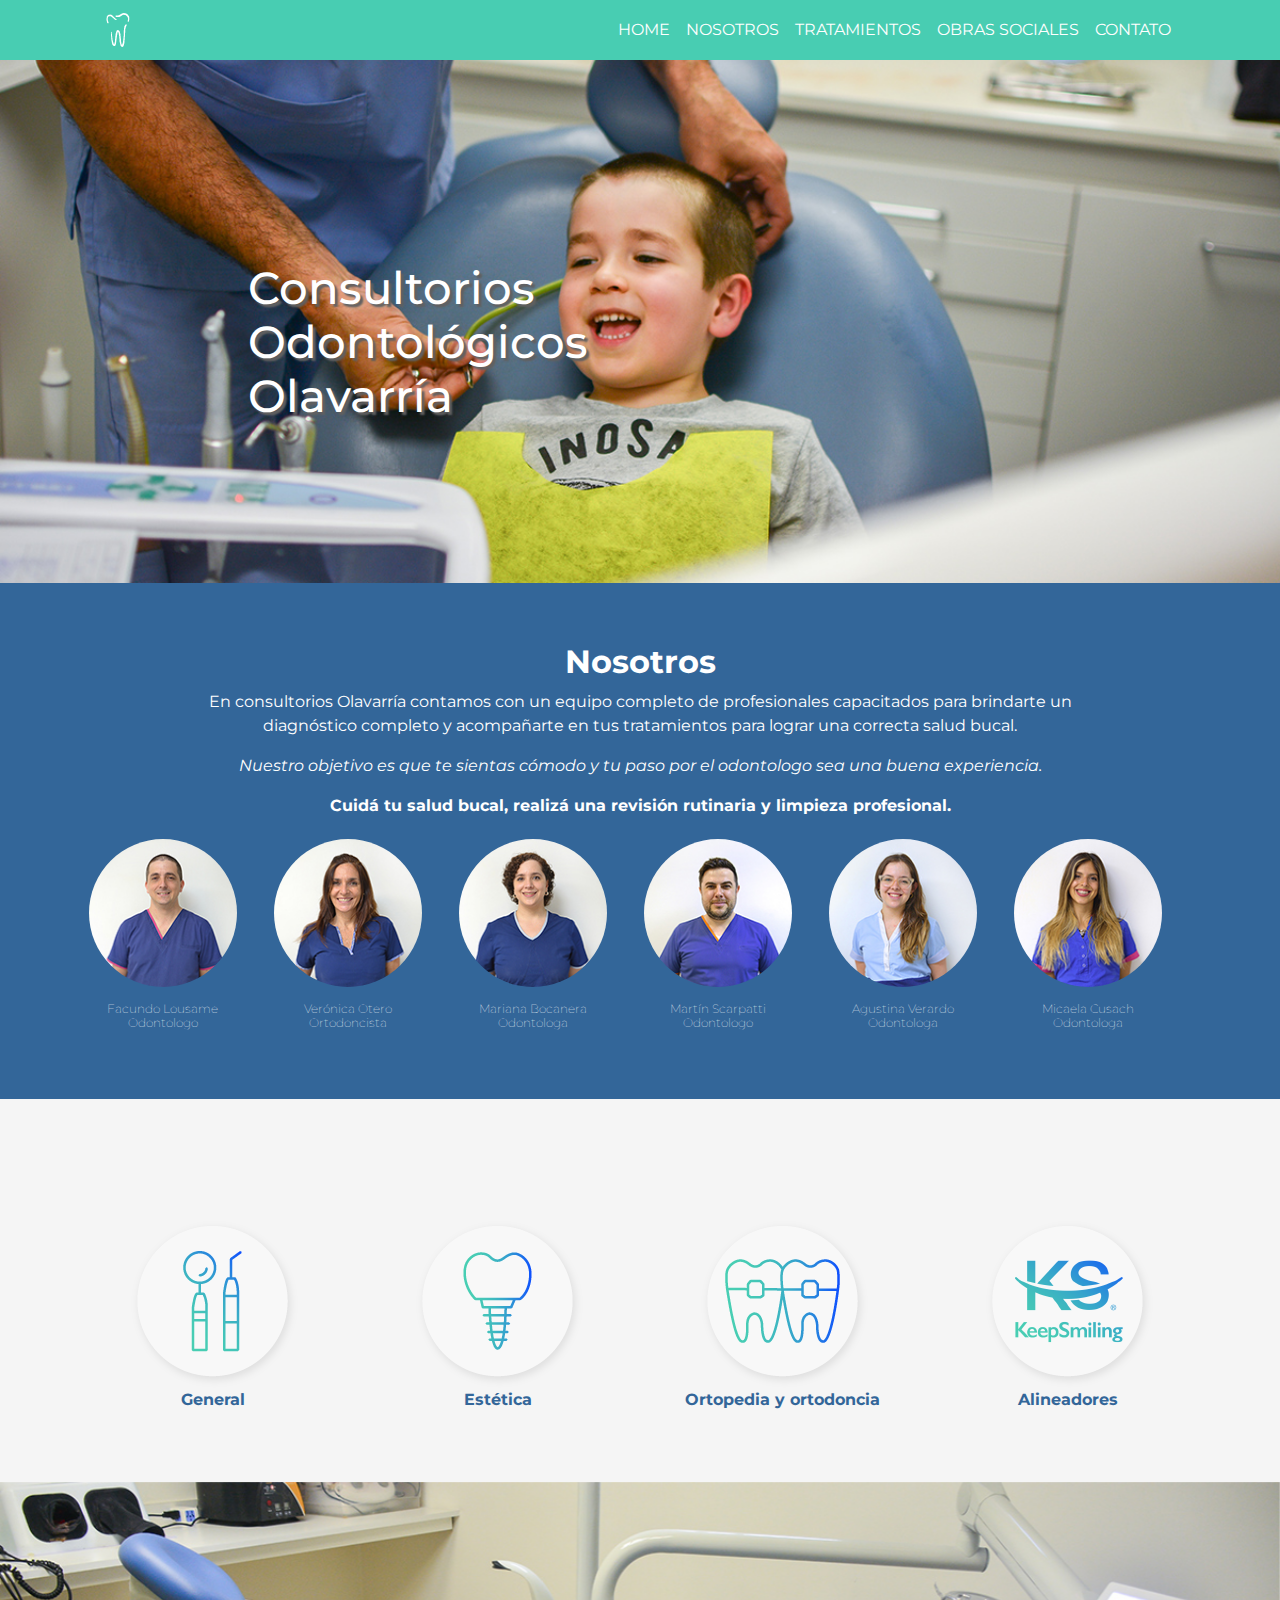
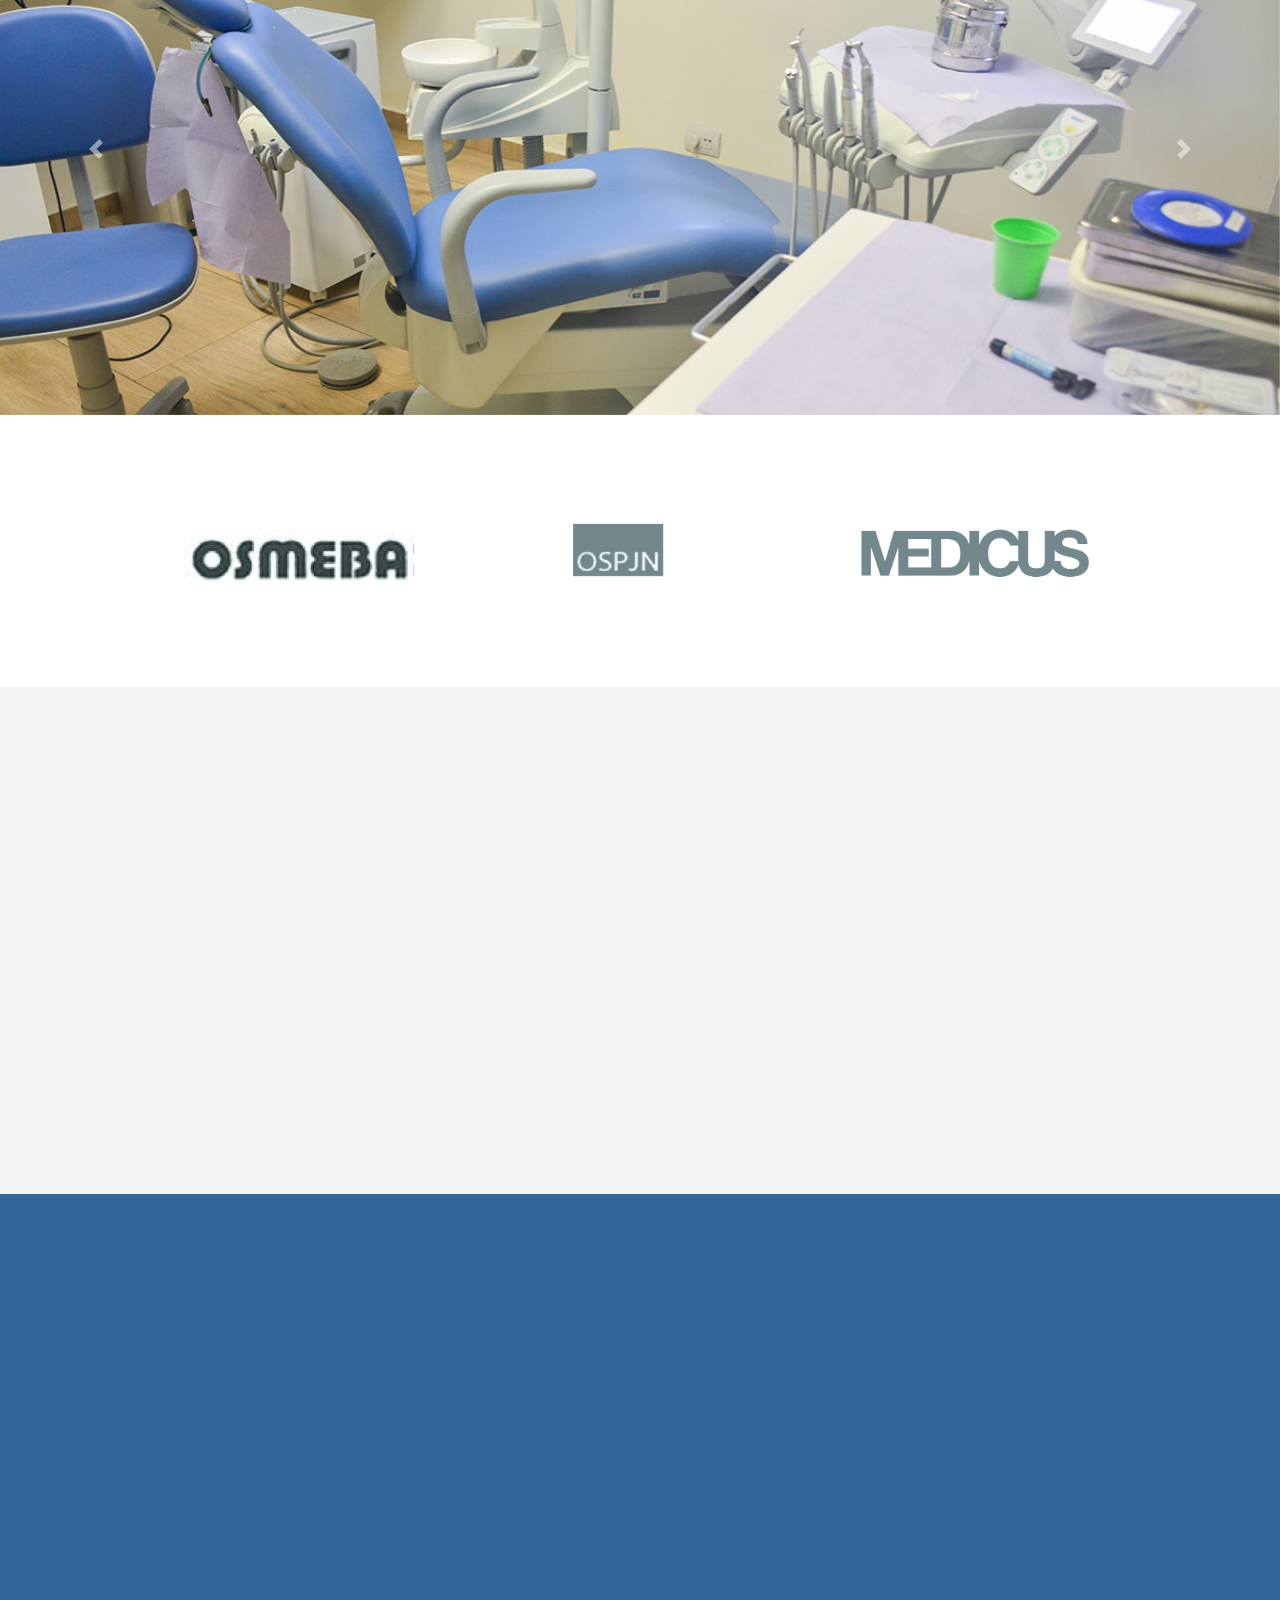
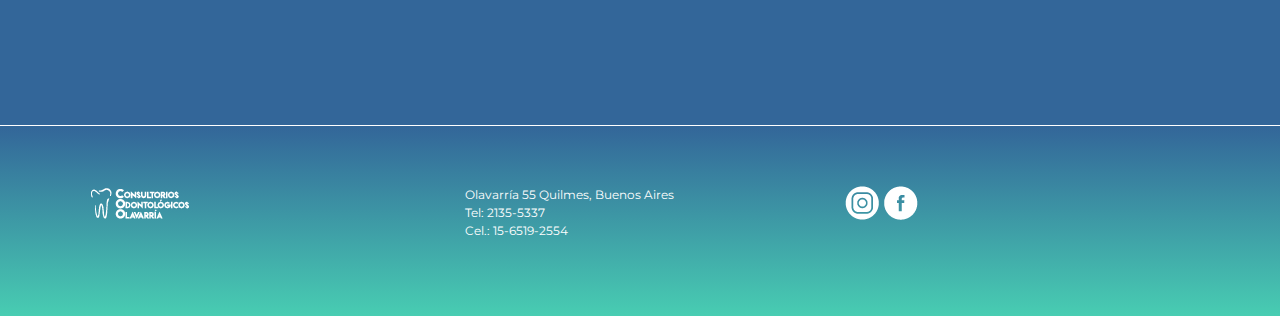
==== index.html @ 41bebec6 "subida repositorio" ====
<!DOCTYPE html>
<html lang="es">

<head>
    <meta charset="UTF-8">
    <meta name="viewport" content="width=device-width, initial-scale=1.0">
    <meta name="description"
        content="Consultorios odontológicos ubicados en Quilmes, Buenos Aires. Centro integral de odontología estética y ortodoncia.">
    <meta name="keywords"
        content="odontología ortodoncia estética odontológica bruxísmo carillas brackets blanqueamiento dental Quilmes Consultorio">

    <title>Consultorios Odontológicos Olavarría. Quilmes</title>

    <!-- Normalize -->
    <link rel="stylesheet" href="css/normalize.css">

    <!-- Bootstrap css -->
    <link rel="stylesheet" href="https://stackpath.bootstrapcdn.com/bootstrap/4.5.2/css/bootstrap.min.css"
        integrity="sha384-JcKb8q3iqJ61gNV9KGb8thSsNjpSL0n8PARn9HuZOnIxN0hoP+VmmDGMN5t9UJ0Z" crossorigin="anonymous">

    <!-- Mi css -->
    <link rel="stylesheet" href="css/styles.css">

    <!-- Animate -->
    <link rel="stylesheet" href="https://cdnjs.cloudflare.com/ajax/libs/animate.css/4.1.1/animate.min.css" />

    <!-- Tipografía -->
    <link href="https://fonts.googleapis.com/css2?family=Montserrat:ital,wght@0,400;0,700;1,400&display=swap"
        rel="stylesheet">

</head>

<body>


    <!-- Header -->
    <header class="header fixed-top">

        <div class="container">
            <div class="row">

                <div class="col-xl-12 col-lg-12 col-md-12 col-sm-12   ">
                    <nav class="navbar navbar-expand-lg navbar-light header">
                        <a class="navbar-brand" href="#home"><img class=" wow animate__animated animate__flipInY"
                                src="img/iso-10.png" alt="logo"></a>
                        <button class="navbar-toggler" type="button" data-toggle="collapse"
                            data-target="#navbarNavAltMarkup" aria-controls="navbarNavAltMarkup" aria-expanded="false"
                            aria-label="Toggle navigation">
                            <span class=" navbar-toggler-icon"></span>
                        </button>

                        <div class="justify-content-end collapse navbar-collapse" id="navbarNavAltMarkup">
                            <div class="navbar-nav">
                                <a class="nav-link " href="#home">HOME</a>
                                <a class="nav-link" href="#nosotros">NOSOTROS</a>
                                <a class="nav-link " href="#tratamientos">TRATAMIENTOS</a>
                                <a class="nav-link" href="#sociales">OBRAS SOCIALES</a>
                                <a class="nav-link" href="#contacto">CONTATO</a>
                            </div>
                        </div>
                    </nav>
                </div>
            </div>
        </div>
    </header>
    <!--Fin Header -->

    <!--Section portada -->
    <section id="home" class="slide-imagenes">
        <div class="portada">
        <img class="i-home" src="img/c4.jpg" alt="atención odontopediatría"></div>
        <div class="container texto-encabezado">
            <div class="encabezado row">

                <div class="absolute-div col-xl-3 col-lg-3 col-md-3 col-sm-3 col-3">
                    <h1 class="carousel-caption h1-index animate__animated animate__fadeInLeft">Consultorios
                        Odontológicos Olavarría
                    </h1>
                </div>
            </div>
        </div>
    </section>
    <!--Fin portada -->

    <!--Section Nosotros -->
    <section id="nosotros" class="nosotros section">

        <div class="container">

            <div class="row justify-content-center">
                <h2 class="titulo-section col-xl-12 wow animate__animated animate__fadeInLeft">Nosotros</h2>
                <p class="p-section p-nosotros wow animate__animated animate__fadeIn">En consultorios Olavarría contamos
                    con un equipo completo de
                    profesionales capacitados para brindarte un diagnóstico completo y acompañarte en tus tratamientos
                    para lograr una correcta salud bucal.</p>
                <p class="p-section p-nosotros p-italic wow animate__animated animate__fadeIn">Nuestro objetivo es que
                    te sientas cómodo y tu paso por el
                    odontologo sea una buena experiencia.</p>
                <p class="p-section p-nosotros p-bold wow animate__animated animate__fadeIn">Cuidá tu salud bucal,
                    realizá una revisión rutinaria y limpieza
                    profesional.</p>
            </div>



            <div class="row flex-nowrap scroll-nos">
                <div class="col-xl-2 col-lg-2 col-md-4 col-sm-6 col-12 img-nosotros">
                    <div class="row justify-content-center">
                        <img class="img-fluid" src="img/lousame.jpg" alt=" Facundo Lousame. Odontologo">
                    </div>
                    <div class="row justify-content-center">
                        <h4 class="name-nosotros">Facundo Lousame <br> Odontologo</h4>
                    </div>
                </div>


                <div class="col-xl-2 col-lg-2 col-md-4 col-sm-6 col-12 img-nosotros">
                    <div class="row justify-content-center">
                        <img class="img-fluid" src="img/otero.jpg" alt="Mariana Bocanera. Odontologa">
                    </div>
                    <div class="row justify-content-center">
                        <h4 class="name-nosotros">Verónica Otero <br> Ortodoncista</h4>
                    </div>
                </div>


                <div class="col-xl-2 col-lg-2 col-md-4 col-sm-6 col-12 img-nosotros">
                    <div class="row justify-content-center">
                        <img class="img-fluid" src="img/bocanera.jpg" alt="Mariana Bocanera. Odontologa">
                    </div>
                    <div class="row justify-content-center">
                        <h4 class="name-nosotros">Mariana Bocanera <br> Odontologa</h4>
                    </div>
                </div>

                <div class="col-xl-2 col-lg-2 col-md-4 col-sm-6 col-12 img-nosotros">
                    <div class="row justify-content-center">
                        <img class="img-fluid" src="img/martin.jpg" alt="Mariana Bocanera. Odontologa">
                    </div>
                    <div class="row justify-content-center">
                        <h4 class="name-nosotros">Martín Scarpatti <br> Odontologo</h4>
                    </div>
                </div>

                <div class="col-xl-2 col-lg-2 col-md-4 col-sm-6 col-12 img-nosotros">
                    <div class="row justify-content-center">
                        <img class="img-fluid" src="img/verardo.jpg" alt=" Facundo Lousame. Odontologo">
                    </div>
                    <div class="row justify-content-center">
                        <h4 class="name-nosotros">Agustina Verardo <br> Odontologa</h4>
                    </div>
                </div>

                <div class="col-xl-2 col-lg-2 col-md-4 col-sm-6 col-12 img-nosotros">
                    <div class="row justify-content-center">
                        <img class="img-fluid" src="img/cusach.jpg" alt="Mariana Bocanera. Odontologa">
                    </div>
                    <div class="row justify-content-center">
                        <h4 class="name-nosotros">Micaela Cusach <br> Odontologa</h4>
                    </div>
                </div>

            </div>
        </div>

    </section>
    <!--Fin Section Nosotros -->


    <!--Section Tratamientos -->
    <section id="tratamientos" class="tratamientos section">
        <div class="container">
            <div class="row justify-content-center">
                <h2 class="titulo-section wow animate__animated animate__fadeInLeft">Tratamientos</h2>
            </div>
            <div class="row">
                <div class="col-xl-3 col-lg-3 col-md-6 col-sm-6 col-12">
                    <a class="link-tratamiento" href="general.html">
                        <img src="img/general.png" alt="odontologia general"> General</a> </div>
                <div class="col-xl-3 col-lg-3 col-md-6 col-sm-6 col-12">
                    <a class="link-tratamiento" href="estetica.html"> <img src="img/estetica.png"
                            alt="odontologia estetica"> Estética</a> </div>
                <div class="col-xl-3 col-lg-3 col-md-6 col-sm-6 col-12">
                    <a class="link-tratamiento" href="ortodoncia.html"> <img src="img/ortodoncia.png"
                            alt="ortopedia y ortodoncia"> Ortopedia y ortodoncia</a>
                </div>
                <div class="col-xl-3 col-lg-3 col-md-6 col-sm-6 col-12">
                    <a class="link-tratamiento" href="alineadores.html"> <img src="img/alineadores.png"
                            alt="alineadores"> Alineadores</a>
                </div>
            </div>
        </div>
    </section>
    <!--Fin Section Tratamientos -->

    <!-- Carousel -->
    <section>
        <div class="fotos-carousel">
            <div id="carouselExampleFade" class="carousel slide carousel-fade" data-ride="carousel">
                <div class="carousel-inner">
                    <div class="carousel-item active">
                        <img src="img/LRM_EXPORT_91665481445720_20191011_003505102.jpeg" class="d-block w-100"
                            alt="consultorio odontológico Olavarria Quilmes">
                    </div>
                    <div class="carousel-item">
                        <img src="img/c2.jpg" class="d-block w-100" alt="odontopediatría">
                    </div>
                    <div class="carousel-item">
                        <img src="img/c3.jpg" class="d-block w-100" alt="tratamiento ortodoncia">
                    </div>
                </div>
                <a class="carousel-control-prev" href="#carouselExampleFade" role="button" data-slide="prev">
                    <span class="carousel-control-prev-icon" aria-hidden="true"></span>
                    <span class="sr-only">Previous</span>
                </a>
                <a class="carousel-control-next" href="#carouselExampleFade" role="button" data-slide="next">
                    <span class="carousel-control-next-icon" aria-hidden="true"></span>
                    <span class="sr-only">Next</span>
                </a>
            </div>
        </div>
    </section>
    <!-- Fin carousel -->

    <!--Section Obras sociales -->
    <section id="sociales" class="sociales section">
        <div class=" containerphotogrid">
            <div id="carouselExampleInterval" class="carousel slide" data-ride="carousel">
                <div class="carousel-inner">
                    <div class="carousel-item active" data-interval="10000">
                        <img src="img/os-04.jpg" class="d-block w-100" alt="...">
                    </div>
                    <div class="carousel-item" data-interval="2000">
                        <img src="img/os-02.jpg" class="d-block w-100" alt="...">
                    </div>
                    <div class="carousel-item">
                        <img src="img/os-03.jpg" class="d-block w-100" alt="...">
                    </div>
                </div>
                <a class="carousel-control-prev" href="#carouselExampleInterval" role="button" data-slide="prev">
                    <span class="carousel-control-prev-icon" aria-hidden="true"></span>
                    <span class="sr-only">Previous</span>
                </a>
                <a class="carousel-control-next" href="#carouselExampleInterval" role="button" data-slide="next">
                    <span class="carousel-control-next-icon" aria-hidden="true"></span>
                    <span class="sr-only">Next</span>
                </a>
            </div>

        </div>
    </section>
    <!-- Fin Section Obras sociales -->

    <!-- Section Contacto -->
    <section id="contacto" class="contacto section">
        <div class="container">
            <div class="row justify-content-center">
                <h2 class="titulo-section wow animate__animated animate__fadeInLeft">Contacto</h2>
            </div>

            <div class="row justify-content-center">
                <img class="wow animate__animated animate__flipInY" src="img/contacto.png " alt="info contacto">
            </div>

            <div class="row">
                <div class="col-xl-6 col-lg-6 col-md-6 col-sm-12 col-12">
                    <h3 class="subtitulo-sec wow animate__animated animate__fadeIn">Ubicación</h3>
                    <p class="p-section wow animate__animated animate__fadeIn">Olavarría 55 Quilmes, Buenos Aires
                        <br>Tel: 2135-5337 <br>Cel.: 15-6519-2554
                    </p>
                </div>

                <div class=" col-xl-6 col-lg-6 col-md-6 col-sm-12 col-12">
                    <h3 class="subtitulo-sec wow animate__animated animate__fadeIn">Horario</h3>
                    <p class="p-section wow animate__animated animate__fadeIn">Lunes– Viernes 09:00AM – 20:00PM
                        <br>Sábados 09:00AM a 13:30PM</p>
                </div>
            </div>

            <div class="row justify-content-center">
                <div class="contactar">
                    <a href="contacto.html">
                        <button type="button"
                            class="btn btn-primary wow animate__animated animate__fadeIn">Contactar</button></a>
                </div>
            </div>

        </div>
    </section>
    <!--Fin Section Contacto -->

    <!-- Section blog -->
    <section class="videos section">

        <div class="container">
            <div class="row justify-content-center">
                <h2 class="titulo-section wow animate__animated animate__fadeInLeft">Recomendaciones</h2>
            </div>

            <div class="row justify-content-center">
                <div class="col-xl-4 col-lg-4 col-md-4 col-sm-12 col-12">
                    <a class="link-video"
                        href="https://www.instagram.com/p/CB1ffoWjHHz/?utm_source=ig_web_button_share_sheet"
                        target="_blank"><img class="wow animate__animated animate__fadeIn" src="img/48a-16.png"
                            alt="contenciones post ortodoncia"></a>
                </div>
                <div class="col-xl-4 col-lg-4 col-md-4 col-sm-12 col-12 ">
                    <a class="link-video"
                        href="https://www.instagram.com/p/B97am0qFY8w/?utm_source=ig_web_button_share_sheet"
                        target="_blank"><img class="wow animate__animated animate__fadeIn" src="img/37.jpg"
                            alt="recomendaciones cepillado de dientes"></a>
                </div>
                <div class="col-xl-4 col-lg-4 col-md-4 col-sm-12 col-12 ">
                    <a class="link-video"
                        href="https://www.instagram.com/p/CEaB4_YjKjv/?utm_source=ig_web_button_share_sheet"
                        target="_blank"><img class="wow animate__animated animate__fadeIn" src="img/75-25.jpg"
                            alt="la tecnología y la odontología"></a>
                </div>
            </div>
        </div>
    </section>
    <!--Fin Section blog -->

    <!-- Footer -->
    <footer id="footer" class="footer section">
        <div class="container">
            <div class="row">
                <div class="col-xl-4 col-lg-4 col-md-4 col-sm-12 col-12">
                    <img src="img/logo-02.png" alt="logo">
                </div>

                <div class="col-xl-4 col-lg-4 col-md-4 col-sm-12 col-12">
                    <p> Olavarría 55 Quilmes, Buenos Aires <br> Tel: 2135-5337 <br>Cel.: 15-6519-2554 </p>
                </div>

                <div class="col-xl-4 col-lg-4 col-md-4 col-sm-12 col-12">
                    <div>
                        <a href="https://www.instagram.com/consultoriolavarria/" target="_blank"><img
                                src="img/ig-03.png" alt="perfil-instagram"></a>
                        <a href="https://www.facebook.com/consultoriolavarria" target="_blank"><img src="img/fb-01.png"
                                alt="perfil-facebook"> </a>
                    </div>
                </div>
            </div>
        </div>
    </footer>
    <!-- Fin Footer -->

    <!-- Wow js -->
    <script src="wow.min.js"></script>
    <script>
        new WOW().init();
    </script>
    <!-- Bootstrap js -->
    <script src="https://code.jquery.com/jquery-3.5.1.slim.min.js"
        integrity="sha384-DfXdz2htPH0lsSSs5nCTpuj/zy4C+OGpamoFVy38MVBnE+IbbVYUew+OrCXaRkfj" crossorigin="anonymous">
    </script>
    <script src="https://cdn.jsdelivr.net/npm/popper.js@1.16.1/dist/umd/popper.min.js"
        integrity="sha384-9/reFTGAW83EW2RDu2S0VKaIzap3H66lZH81PoYlFhbGU+6BZp6G7niu735Sk7lN" crossorigin="anonymous">
    </script>
    <script src="https://stackpath.bootstrapcdn.com/bootstrap/4.5.2/js/bootstrap.min.js"
        integrity="sha384-B4gt1jrGC7Jh4AgTPSdUtOBvfO8shuf57BaghqFfPlYxofvL8/KUEfYiJOMMV+rV" crossorigin="anonymous">
    </script>

</body>

</html>
---- css/styles.css ----
.section {
  padding: 60px;
  display: flex;
  flex-direction: column;
  align-items: center;
}

/* portada*/
.h1-index {
  text-align: start;
  color: #ffffff;
  position: relative;
  right: 0;
  top: 0;
  font-size: 45px;
  text-shadow: 3px 3px 2px #616060;
}

.slide-imagenes img {
  width: 100%;
  margin-top: 50px;
}

.carousel-caption {
  position: absolute;
  z-index: 1;
  display: table;
  width: 100%;
  height: 100%;
}

/* NOSOTROS*/
.img-nosotros img {
  margin: 5px;
  width: 80%;
  border-radius: 50%;
}

.name-nosotros {
  text-align: center;
  color: #ffffff;
  font-weight: 100;
  margin-top: 10px;
  font-size: 12px;
}

/* TRATAMIENTO*/
.link-tratamiento {
  margin: 10px 0;
  display: flex;
  flex-direction: column;
  align-items: center;
}

/*OBRAS SOCIALES*/
.photogrid {
  display: flex;
  flex-wrap: wrap;
  justify-content: center;
  width: 100%;
}

/*BLOG*/
/*PAGINA TRATAMIENTOS*/
.card-body p.italic {
  font-style: italic;
  color: #336699;
  font-weight: bold;
}

.img-tratamiento {
  display: flex;
  justify-content: center;
  align-items: center;
}

/*PAGINA CONTACTO*/
.caja {
  background-color: #ffffff;
  border-radius: 30px;
  border: 1px solid #48CDB2;
  box-shadow: 3px 3px 2px #a1a1a1;
  height: 400px;
  padding: 25px;
}

html {
  scroll-behavior: smooth;
}

h1, h2, h3, h4, p, a {
  font-family: "Montserrat", sans-serif;
}

/*HEADER*/
header {
  background-color: #48CDB2;
  position: fixed;
}

.nav-link {
  color: #ffffff !important;
}
.nav-link:hover {
  background-color: #ffffff;
  color: #48CDB2 !important;
}

/* PORTADA*/
.portada {
  width: 100%;
}

.btn-1 {
  z-index: 1;
  background-color: #48CDB2;
  color: #ffffff;
  margin: 0 10px;
  cursor: pointer;
}

.absolute-div {
  position: absolute;
  top: 241px;
  left: 200px;
  right: 0;
  bottom: 0;
}

.absolute-div1 {
  position: absolute;
  top: 500px;
  left: 236px;
  right: 0;
  bottom: 0;
}

.carousel-caption h1 {
  display: table-cell;
  vertical-align: left;
  text-align: left;
}

/* NOSOTROS*/
.nosotros {
  background-color: #336699;
}

.nosotros .titulo-section, .p-section {
  color: #ffffff;
  text-align: center;
}

.nosotros h2, .p-bold {
  font-weight: bold;
}

.nosotros .p-italic {
  font-style: italic;
}

.p-nosotros {
  width: 80%;
}

.scroll-nos {
  width: 100%;
  overflow: auto;
}

/*TRATAMIENTOS*/
.tratamientos {
  background-color: #f5f5f5;
}

.tratamientos h2 {
  font-weight: bold;
  color: #336699;
}

.tratamientos a {
  font-weight: bold;
  color: #336699;
  text-decoration: none;
}
.tratamientos a:hover {
  transform: scale(1.2, 1.2);
  transition: all 0.5s;
}

/*OBRAS SOCIALES*/
.photogrid .photo {
  margin: 10px;
}

/*CONTACTO*/
.contacto {
  background-color: #f5f5f5;
}

.contacto .titulo-section {
  color: #336699;
}

.contacto h2, h3 {
  font-weight: bold;
  text-align: center;
  color: #616060;
}

.contacto p {
  text-align: center;
  color: #616060;
}

.contactar .btn-primary {
  background-color: #336699;
}
.contactar .btn-primary:hover {
  cursor: pointer;
  background-color: #ffffff;
  color: #336699;
}

.button-contactar {
  color: #ffffff;
  text-transform: uppercase;
  text-decoration: none;
}

/*BLOG*/
.videos {
  background-color: #336699;
}

.videos .titulo-section {
  color: #ffffff;
  font-weight: bold;
}

.videos img {
  width: 100%;
  margin-bottom: 15px;
}

.link-video img:hover {
  transform: scale(1.02, 1.02);
  transition: all 0.5s;
}

/* FOOTER*/
.footer {
  background-image: linear-gradient(to bottom, #336699, #48CDB2);
  border-top: 1PX solid #ffffff;
}

.footer .container {
  align-items: flex-start;
}

.footer p {
  color: #ffffff;
  font-size: 12px;
}

.f-section {
  margin-top: 20px;
}

.footer img {
  margin-bottom: 10px;
}

/*PAGINA TRATAMIENTOS*/
.tratamiento p {
  text-align: start;
}

.tratamiento h2 {
  color: #336699;
  font-weight: bold;
  text-align: center;
}

.tratamiento .btn-link {
  color: #336699;
  font-weight: bold;
}

.img-tratamiento img {
  width: 90%;
}
.img-tratamiento img:hover {
  transform: scale(1.2, 1.2);
  transition: all 0.5s;
}

.info-tratamiento h3 {
  color: #336699;
}

.info-tratamiento p {
  color: #616060;
}

.li.tratamiento {
  list-style: none;
}

/*PAGINA CONTACTAR*/
.contactar p {
  color: #616060;
}

.contactar-uno label {
  font-family: "Montserrat", sans-serif;
  color: #616060;
  font-size: 15px;
}

.contactar input select {
  margin: 15px 0;
}

.contactar-uno button {
  background-color: #48CDB2;
}

.btn-contacto {
  background-color: #48CDB2;
  color: #ffffff;
  margin: 0 10px;
}
.btn-contacto:hover {
  background-color: #f5f5f5;
}

@media only screen and (max-width: 1200px) and (min-width: 961px) {
  .absolute-div {
    position: absolute;
    top: 146px;
    left: 128px;
    right: 0;
    bottom: 0;
  }

  .h1-index {
    font-size: 35px;
  }
}
@media only screen and (max-width: 960px) and (min-width: 768px) {
  .absolute-div {
    position: absolute;
    top: 75px;
    left: 104px;
    right: 0;
    bottom: 0;
  }

  .h1-index {
    font-size: 29px;
  }
}
@media only screen and (max-width: 767px) and (min-width: 570px) {
  .absolute-div {
    position: absolute;
    top: 75px;
    left: 39px;
    right: 0;
    bottom: 0;
  }

  .h1-index {
    font-size: 25px;
  }
}
@media only screen and (max-width: 569px) and (min-width: 415px) {
  .pag-uno img {
    width: 25%;
    height: 25%;
  }

  .absolute-div {
    position: absolute;
    top: 70px;
    left: 20px;
    right: 0;
    bottom: 0;
  }

  .h1-index {
    font-size: 17px;
  }

  .img-nosotros img {
    margin: 5px;
    width: 50%;
    border-radius: 50%;
  }

  .p-nosotros {
    width: 100%;
    text-align: center;
  }
}
@media only screen and (max-width: 414px) {
  .pag-uno img {
    width: 25%;
    height: 25%;
  }

  .absolute-div {
    position: absolute;
    top: 70px;
    left: 20px;
    right: 0;
    bottom: 0;
  }

  .h1-index {
    font-size: 17px;
  }

  .img-nosotros img {
    margin: 5px;
    width: 50%;
    border-radius: 50%;
  }

  .p-nosotros {
    width: 100%;
    font-size: 15px;
  }

  .titulo-section, .subtitulo-sec {
    font-size: 25px;
  }

  .section {
    padding: 40px;
  }
}

/*# sourceMappingURL=styles.css.map */
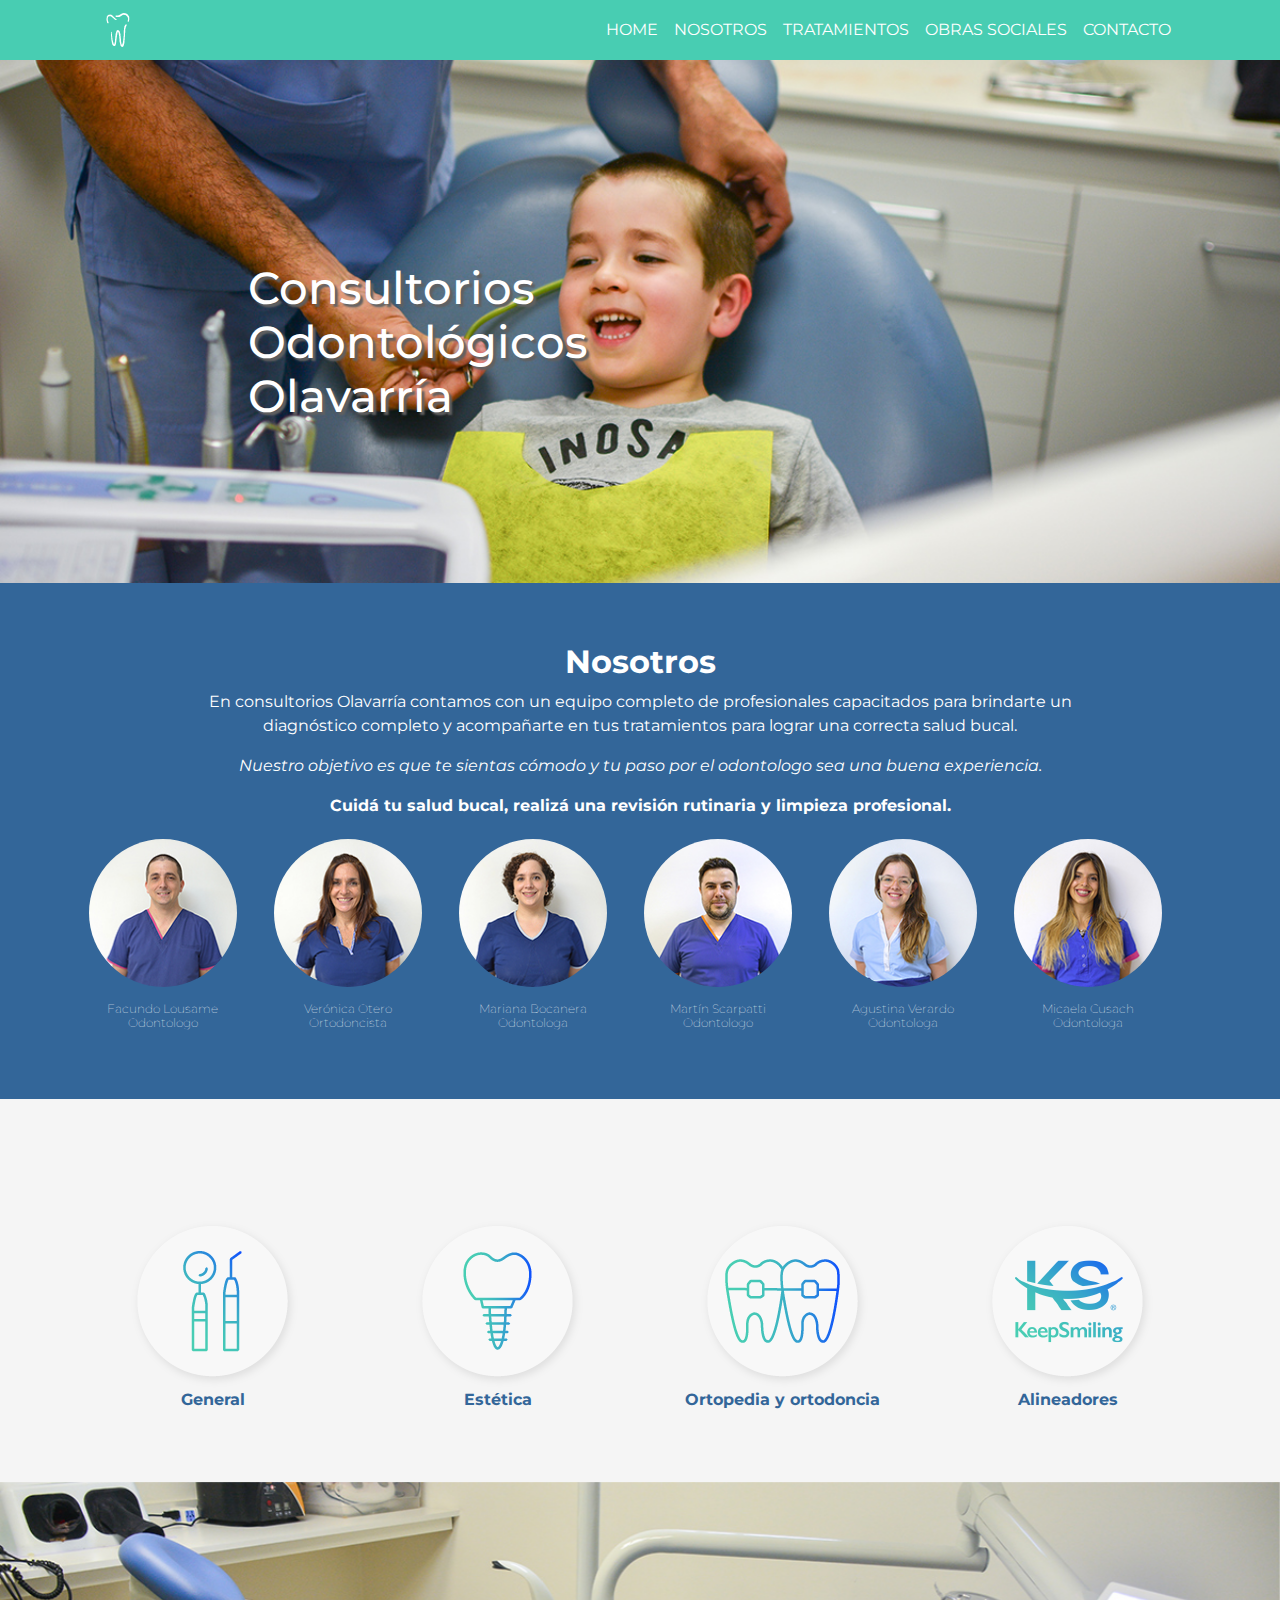
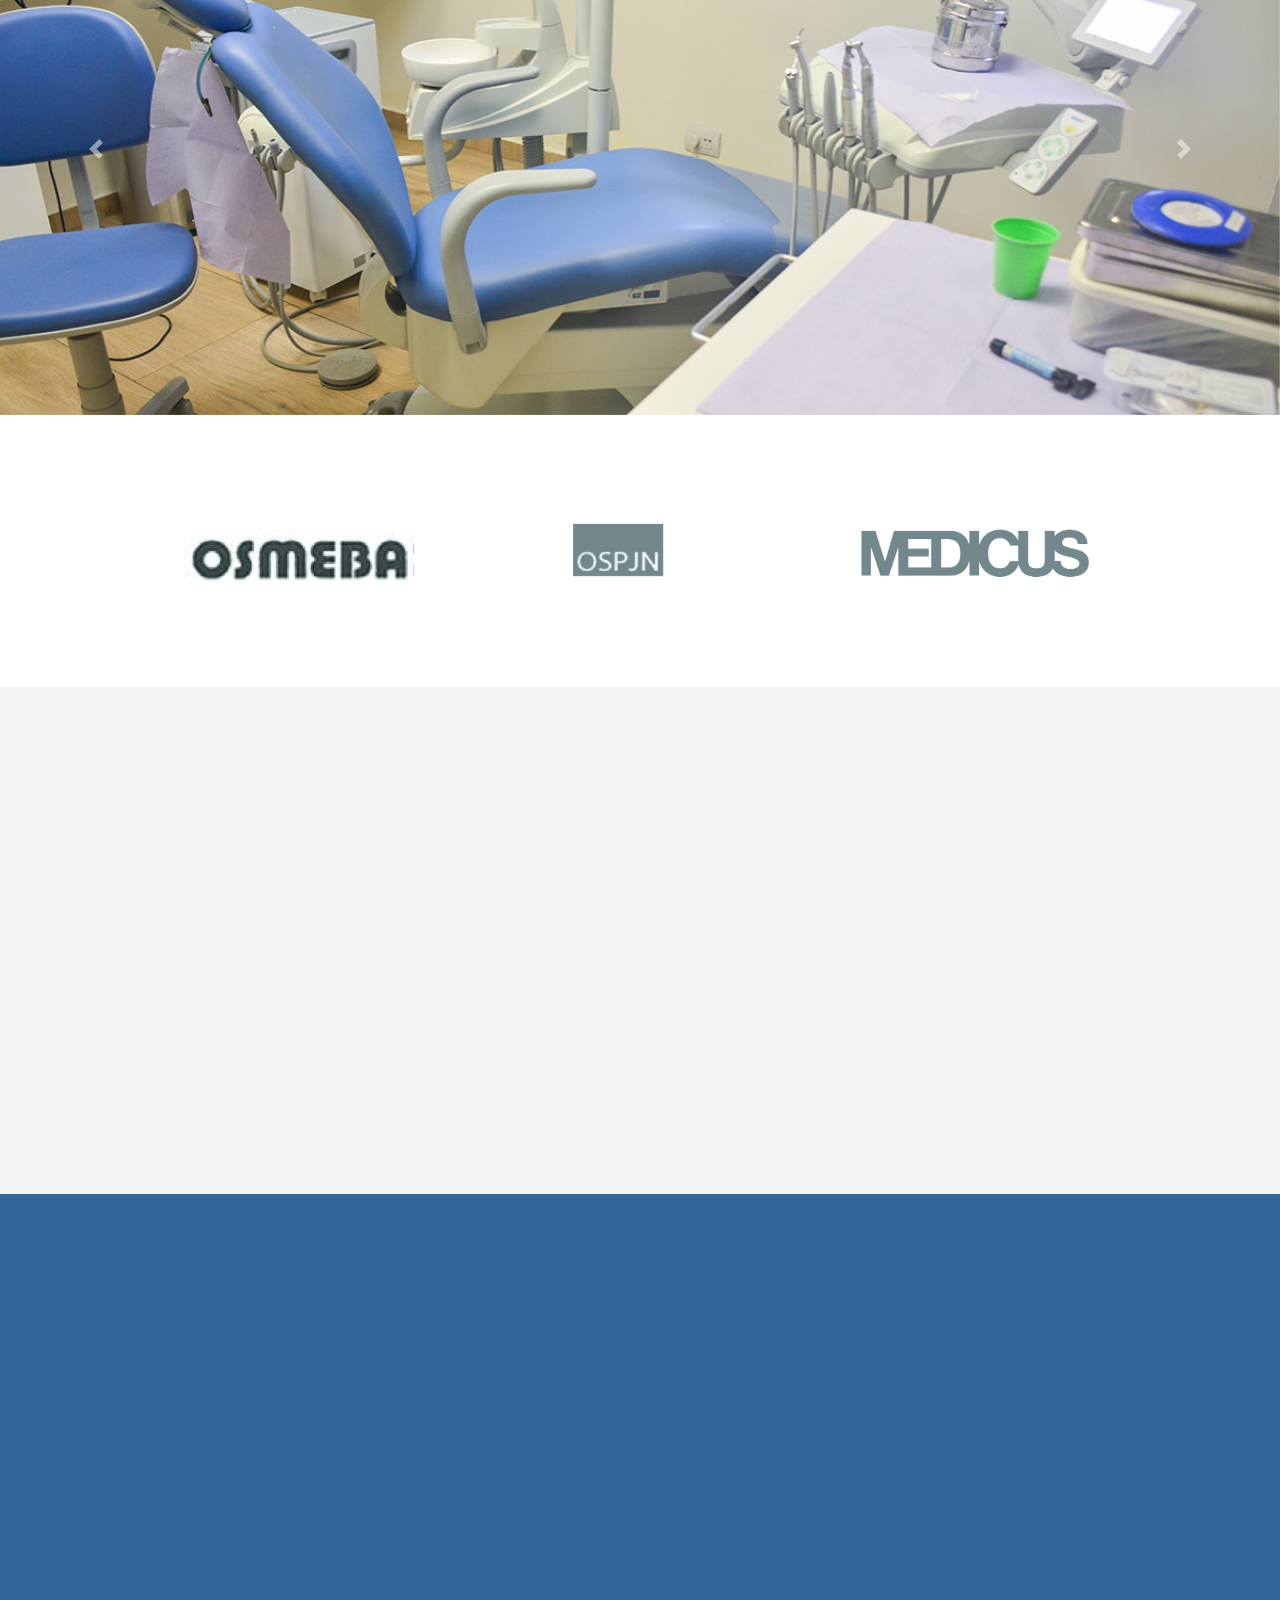
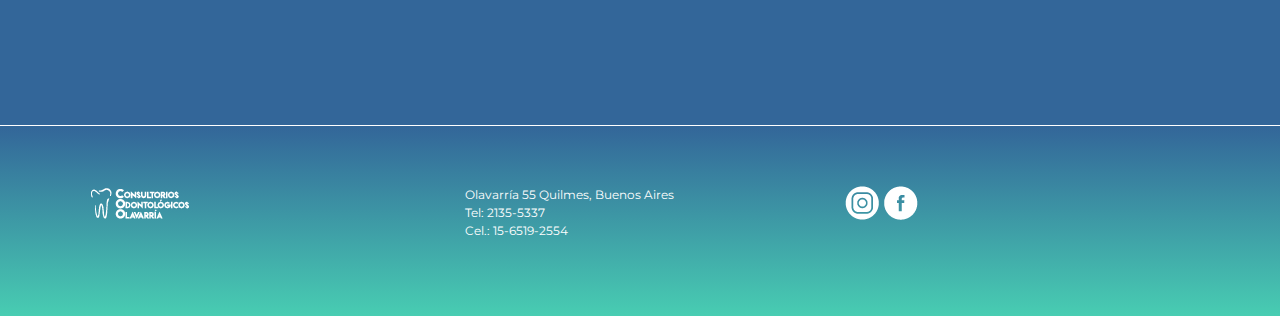
==== commit c75cb8ce: "corrección" ====
--- a/index.html
+++ b/index.html
@@ -55,7 +55,7 @@
                                 <a class="nav-link" href="#nosotros">NOSOTROS</a>
                                 <a class="nav-link " href="#tratamientos">TRATAMIENTOS</a>
                                 <a class="nav-link" href="#sociales">OBRAS SOCIALES</a>
-                                <a class="nav-link" href="#contacto">CONTATO</a>
+                                <a class="nav-link" href="#contacto">CONTACTO</a>
                             </div>
                         </div>
                     </nav>
